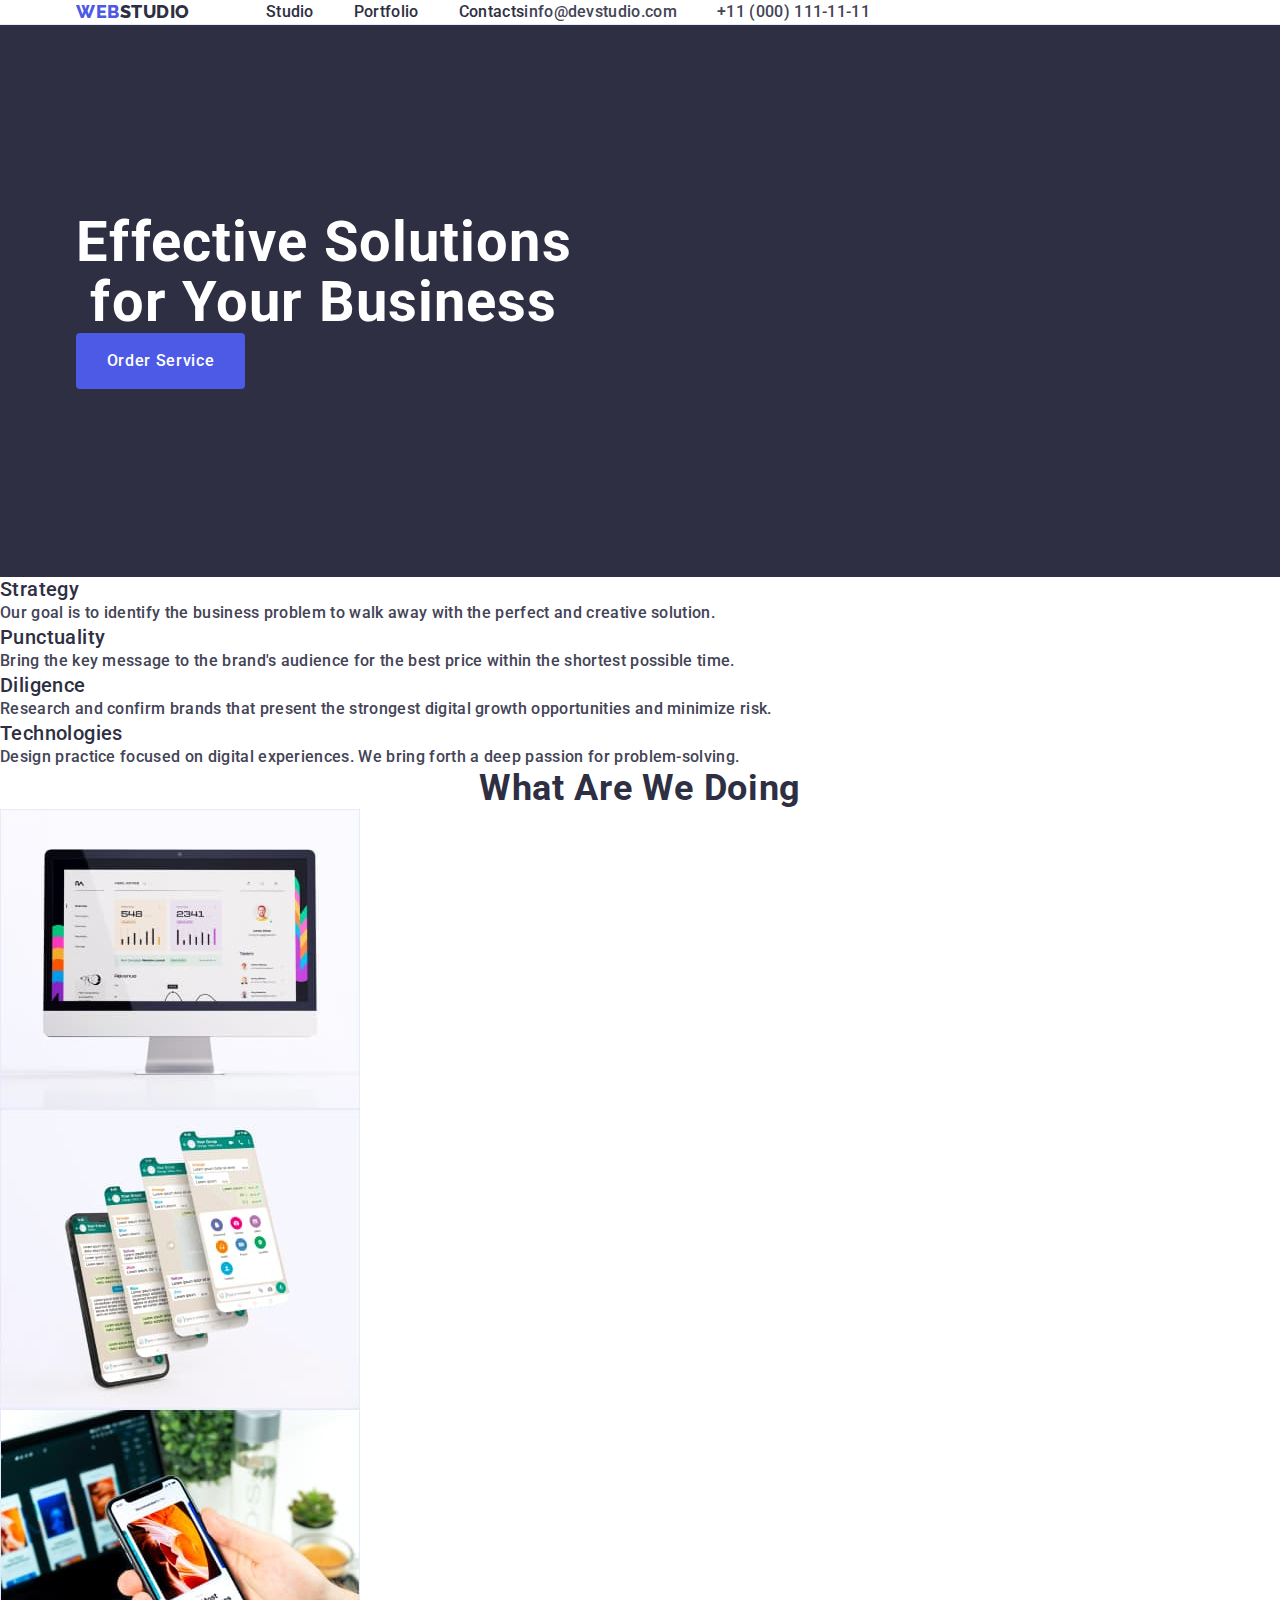
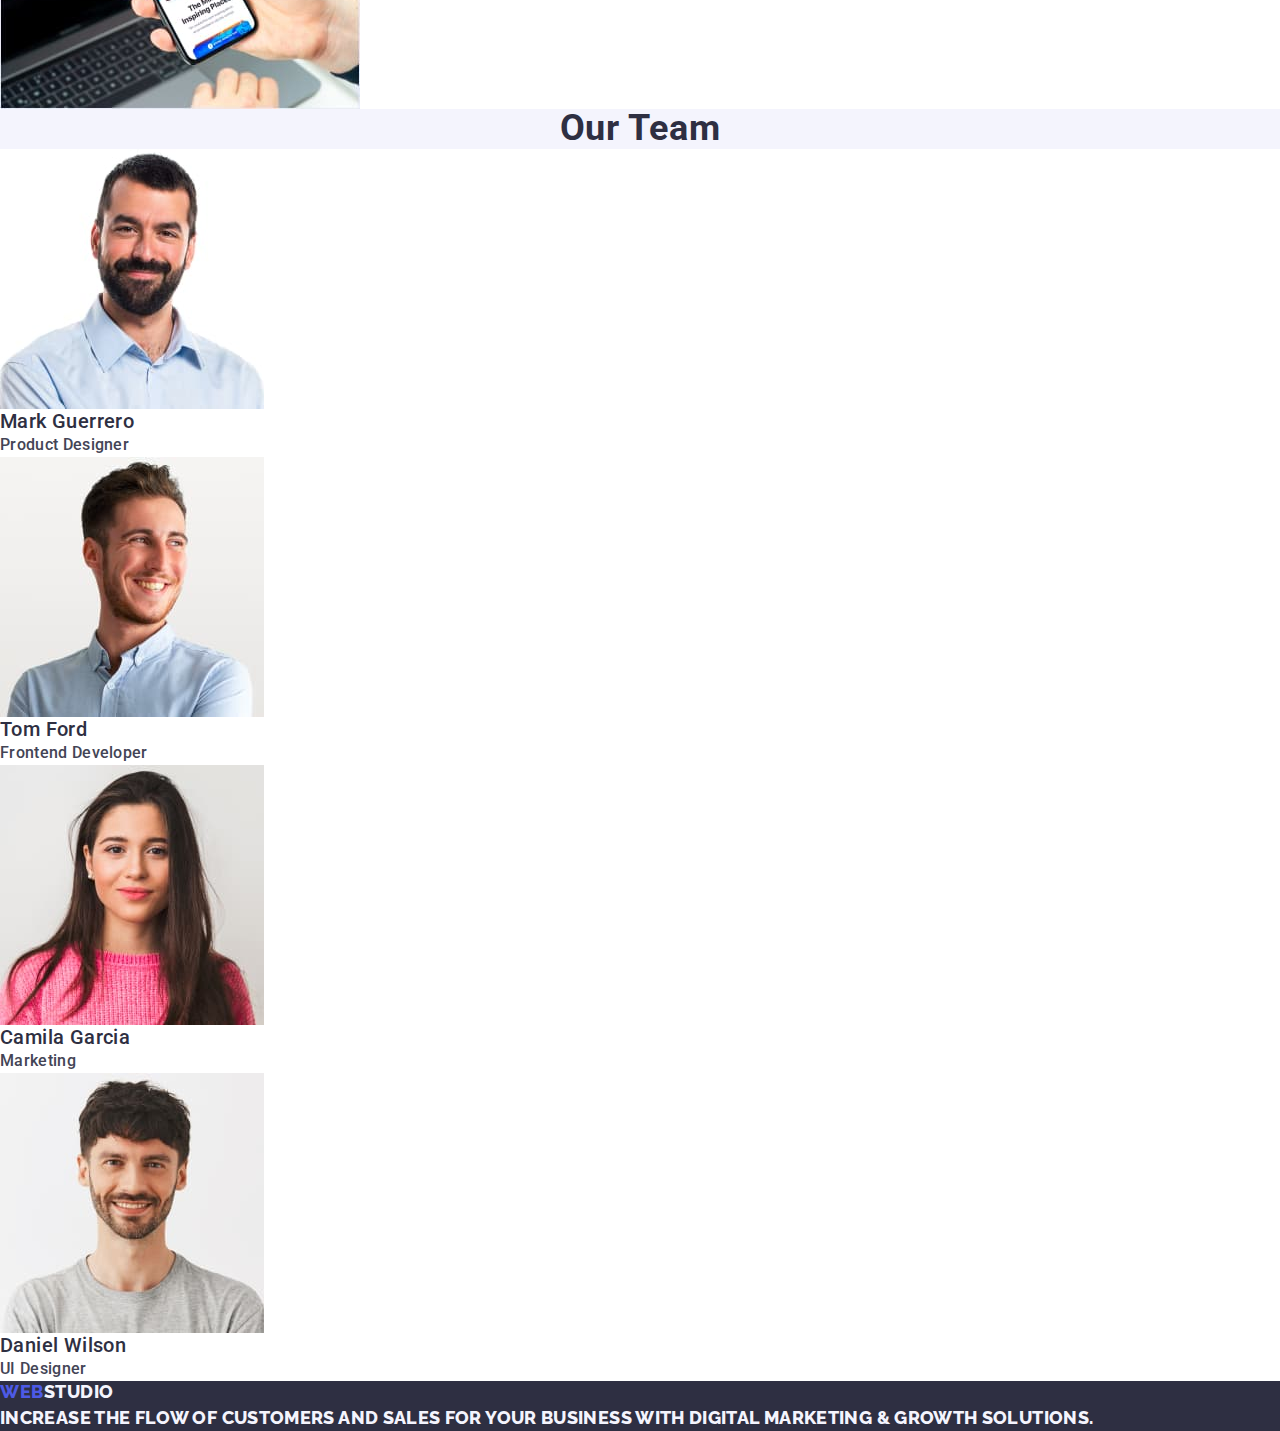
==== index.html @ 6ceacbce "adding changes on main page" ====
<!DOCTYPE html>
<html lang="en">
  <head>
    <meta charset="UTF-8" />
    <meta http-equiv="X-UA-Compatible" content="IE=edge" />
    <meta name="viewport" content="width=device-width, initial-scale=1.0" />
    <title>Студія</title>
    <!-- normalizator -->
    <link
      href=" https://cdn.jsdelivr.net/npm/modern-normalize@2.0.0/modern-normalize.min.css "
      rel="stylesheet"
    />
    <!-- styles -->
    <link rel="stylesheet" href="./css/style.css" />
    <!-- fonts -->
    <link rel="preconnect" href="https://fonts.googleapis.com" />
    <link rel="preconnect" href="https://fonts.gstatic.com" crossorigin />
    <link
      href="https://fonts.googleapis.com/css2?family=Raleway:wght@800&display=swap"
      rel="stylesheet"
    />
    <!-- roboto -->
    <link rel="preconnect" href="https://fonts.googleapis.com" />
    <link rel="preconnect" href="https://fonts.gstatic.com" crossorigin />
    <link
      href="https://fonts.googleapis.com/css2?family=Roboto:wght@400;500;700;900&display=swap"
      rel="stylesheet"
    />
  </head>
  <body>
    <header class="headder-border-style">
      <div class="headder-container container">
        <nav class="navigation-container">
          <div class="logo-block">
            <a href="./index.html" target="_self" class="navigation link"
              >Web<span class="second-logo-part">Studio</span></a
            >
          </div>
          <ul class="list nav-list-cont">
            <li>
              <a
                href="./index.html"
                target="_self"
                class="first-link-nav link nav-link-box"
              >
                Studio
              </a>
            </li>
            <li>
              <a
                href="./portfolio.html"
                target="_self"
                class="first-link-nav link nav-link-box"
              >
                Portfolio
              </a>
            </li>
            <li>
              <a
                href=""
                target="_self"
                class="first-link-nav link nav-link-box"
              >
                Contacts
              </a>
            </li>
          </ul>
        </nav>
        <address class="address-style">
          <ul class="list address-link-box">
            <li>
              <a
                href="mailto:info@devstudio.com"
                target="_blank"
                class="address-link-style link"
                >info@devstudio.com</a
              >
            </li>
            <li>
              <a
                href="tel:+110001111111"
                target="_blank"
                class="address-link-style link"
              >
                +11 (000) 111-11-11
              </a>
            </li>
          </ul>
        </address>
      </div>
    </header>
    <main>
      <!--hero section-->
      <section class="first-section-style">
        <div class="container">
          <h1 class="first-section-h-first-style first-section-h-box">
            Effective Solutions for Your Business
          </h1>
          <button type="button" class="btn-style hero-section-btn-box">
            Order Service
          </button>
        </div>
      </section>

      <!--benefits Section-->
      <section>
        <h2 hidden>section2</h2>
        <ul class="list">
          <li>
            <h3 class="second-section-h-third-style">Strategy</h3>
            <p class="second-section-p-style">
              Our goal is to identify the business problem to walk away with the
              perfect and creative solution.
            </p>
          </li>
          <li>
            <h3 class="second-section-h-third-style">Punctuality</h3>
            <p class="second-section-p-style">
              Bring the key message to the brand's audience for the best price
              within the shortest possible time.
            </p>
          </li>
          <li>
            <h3 class="second-section-h-third-style">Diligence</h3>
            <p class="second-section-p-style">
              Research and confirm brands that present the strongest digital
              growth opportunities and minimize risk.
            </p>
          </li>
          <li>
            <h3 class="second-section-h-third-style">Technologies</h3>
            <p class="second-section-p-style">
              Design practice focused on digital experiences. We bring forth a
              deep passion for problem-solving.
            </p>
          </li>
        </ul>
      </section>

      <!--what are we doing section-->
      <section>
        <h2 class="third-section-h-second-style">What are we doing</h2>
        <ul class="list">
          <li>
            <img
              src="./images/whatAreWeDoing-section/monitor.jpg"
              alt="monitor"
              width="360"
              height="300"
            />
          </li>
          <li>
            <img
              src="./images/whatAreWeDoing-section/mobile_windows.jpg"
              alt="mobile windows"
              width="360"
              height="300"
            />
          </li>
          <li>
            <img
              src="./images/whatAreWeDoing-section/phone_in_hand.jpg"
              alt="phone in hand"
              width="360"
              height="300"
            />
          </li>
        </ul>
      </section>

      <!--our team section-->
      <section class="fourth-section-style">
        <h2 class="fourth-section-h-styles">Our Team</h2>
        <ul class="list">
          <li class="fourth-section-li-style">
            <img
              src="./images/ourTeam-section/mark_guerrero.jpg"
              alt="Mark Guerrero"
              width="264"
              height="260"
            />
            <h3 class="second-section-h-third-style">Mark Guerrero</h3>
            <p class="second-section-p-style">Product Designer</p>
          </li>
          <li class="fourth-section-li-style">
            <img
              src="./images/ourTeam-section/tom_ford.jpg"
              alt="Tom Ford"
              width="264"
              height="260"
            />
            <h3 class="second-section-h-third-style">Tom Ford</h3>
            <p class="second-section-p-style">Frontend Developer</p>
          </li>
          <li class="fourth-section-li-style">
            <img
              src="./images/ourTeam-section/camila_garcia.jpg"
              alt="Camila Garcia"
              width="264"
              height="260"
            />
            <h3 class="second-section-h-third-style">Camila Garcia</h3>
            <p class="second-section-p-style">Marketing</p>
          </li>
          <li class="fourth-section-li-style">
            <img
              src="./images/ourTeam-section/daniel_wilson.jpg"
              alt="Daniel Wilson"
              width="264"
              height="260"
            />
            <h3 class="second-section-h-third-style">Daniel Wilson</h3>
            <p class="second-section-p-style">UI Designer</p>
          </li>
        </ul>
      </section>
    </main>
    <footer class="footer-style">
      <a href="./index.html" target="_self" class="navigation link"
        >Web<span class="footer-logo-second-part">Studio</span></a
      >
      <p class="navigation footer-paragraph-style">
        Increase the flow of customers and sales for your business with digital
        marketing & growth solutions.
      </p>
    </footer>
  </body>
</html>
---- css/style.css ----
/* common styles */
:root {
  --primary-font-color: #ffffff;
  --primary-text-color: #434455;
  --primary-brand-color: #404bbf;
  --logo-color: #4d5ae5;
  --primary-link-color: #2e2f42;
  --bg-btn-color: #f4f4fd;
}

body {
  font-family: 'Raleway', sans-serif;
  font-family: 'Roboto', sans-serif;
  font-family: 'Roboto', sans-serif;
  color: #434455;
  background-color: var(--primary-font-color);
  font-size: 14px;
  font-weight: 500;
  line-height: 1.5;
}

*,
*::before,
*::after {
  box-sizing: border-box;
  margin: 0;
}

img {
  display: block;
}

h1,
h2,
h3,
h4,
h5,
h6,
p {
  margin-top: 0;
  margin-bottom: 0;
}

ul,
ol {
  margin-top: 0;
  margin-bottom: 0;
  padding-left: 0;
}

.container {
  width: 1158px;
  margin: 0 auto;
  padding: 0 15px;
}

/* headder */
.headder-border-style {
  border-bottom: 1px solid #e7e9fc;
}

.headder-container {
  display: flex;
}

.navigation-container {
  display: flex;
  align-items: center;
}

.logo-block {
  margin-right: 76px;
}

.nav-list-cont {
  display: flex;
  gap: 40px;
}

.navigation {
  font-family: 'Raleway', sans-serif;
  font-weight: 800;
  font-size: 18px;
  line-height: 1.17;
  letter-spacing: 0.03em;
  text-transform: uppercase;
  color: var(--logo-color);
}

.nav-link-box {
  padding: 24px 0;
}

.link {
  text-decoration: none;
}

.second-logo-part {
  color: var(--primary-link-color);
}

.list {
  list-style: none;
}

.first-link-nav {
  font-weight: 500;
  font-size: 16px;
  line-height: 1.5;
  letter-spacing: 0.02em;
  color: var(--primary-link-color);
}

.first-link-nav:hover,
.first-link-nav:focus {
  color: var(--primary-brand-color);
}

.address-style {
  font-style: normal;
}

.address-link-style {
  font-size: 16px;
  line-height: 1.5;
  letter-spacing: 0.02em;
  color: var(--primary-text-color);
}

.address-link-box {
  display: flex;
  gap: 40px;
}

.address-link-style:hover,
.address-link-style:focus {
  color: #404bbf;
}

/* main */
.first-section-style {
  padding: 188px 0;
  background-color: var(--primary-link-color);
}

.first-section-h-first-style {
  font-size: 56px;
  line-height: 1.07;
  text-align: center;
  letter-spacing: 0.02em;
  color: #ffffff;
}

.first-section-h-box {
  max-width: 496px;
}

.hero-section-btn-box {
  display: block;
  min-width: 169px;
  height: 56px;
  border: none;
  background-color: var(--logo-color);
  border-radius: 4px;
  cursor: pointer;
}

.second-section-h-third-style {
  font-weight: 500;
  font-size: 20px;
  line-height: 1.2;
  letter-spacing: 0.02em;
  color: var(--primary-link-color);
}

.second-section-p-style {
  font-size: 16px;
  letter-spacing: 0.02em;
}

.third-section-h-second-style {
  font-size: 36px;
  line-height: 1.11;
  text-align: center;
  letter-spacing: 0.02em;
  text-transform: capitalize;
  color: var(--primary-link-color);
}

.fourth-section-style {
  background-color: #f4f4fd;
}

.fourth-section-h-styles {
  font-size: 36px;
  line-height: 1.11;
  text-align: center;
  letter-spacing: 0.02em;
  text-transform: capitalize;
  color: var(--primary-link-color);
}

.fourth-section-li-style {
  background-color: #ffffff;
}

.portfolio-rows-card-style {
  font-weight: 500;
  font-size: 20px;
  line-height: 1.2;
  letter-spacing: 0.02em;
  color: var(--primary-link-color);
}
.portfolio-rows-p-style {
  font-size: 16px;
  line-height: 1.5;
  letter-spacing: 0.02em;
  color: var(--primary-text-color);
}

/* btn-section */
.btn-style {
  background-color: #4d5ae5;
  font-family: 'Roboto', sans-serif;
  font-weight: 500;
  font-size: 16px;
  line-height: 1.5;
  letter-spacing: 0.04em;
  color: #ffffff;
}

.btn-style:hover,
.btn-style:focus {
  background-color: #404bbf;
  cursor: pointer;
}

.btn-first-style {
  font-family: 'Roboto', sans-serif;
  font-weight: 500;
  font-size: 16px;
  line-height: 1.5;
  letter-spacing: 0.04em;
  color: var(--logo-color);
  background-color: var(--bg-btn-color);
}

.btn-first-style:hover,
.btn-first-style:focus {
  color: #ffffff;
  background-color: #404bbf;
  cursor: pointer;
}

/* footer */
.footer-style {
  background-color: var(--primary-link-color);
}

.footer-logo-second-part {
  color: var(--bg-btn-color);
}

.footer-paragraph-style {
  color: var(--bg-btn-color);
  letter-spacing: 0.02em;
  line-height: 1.5;
}
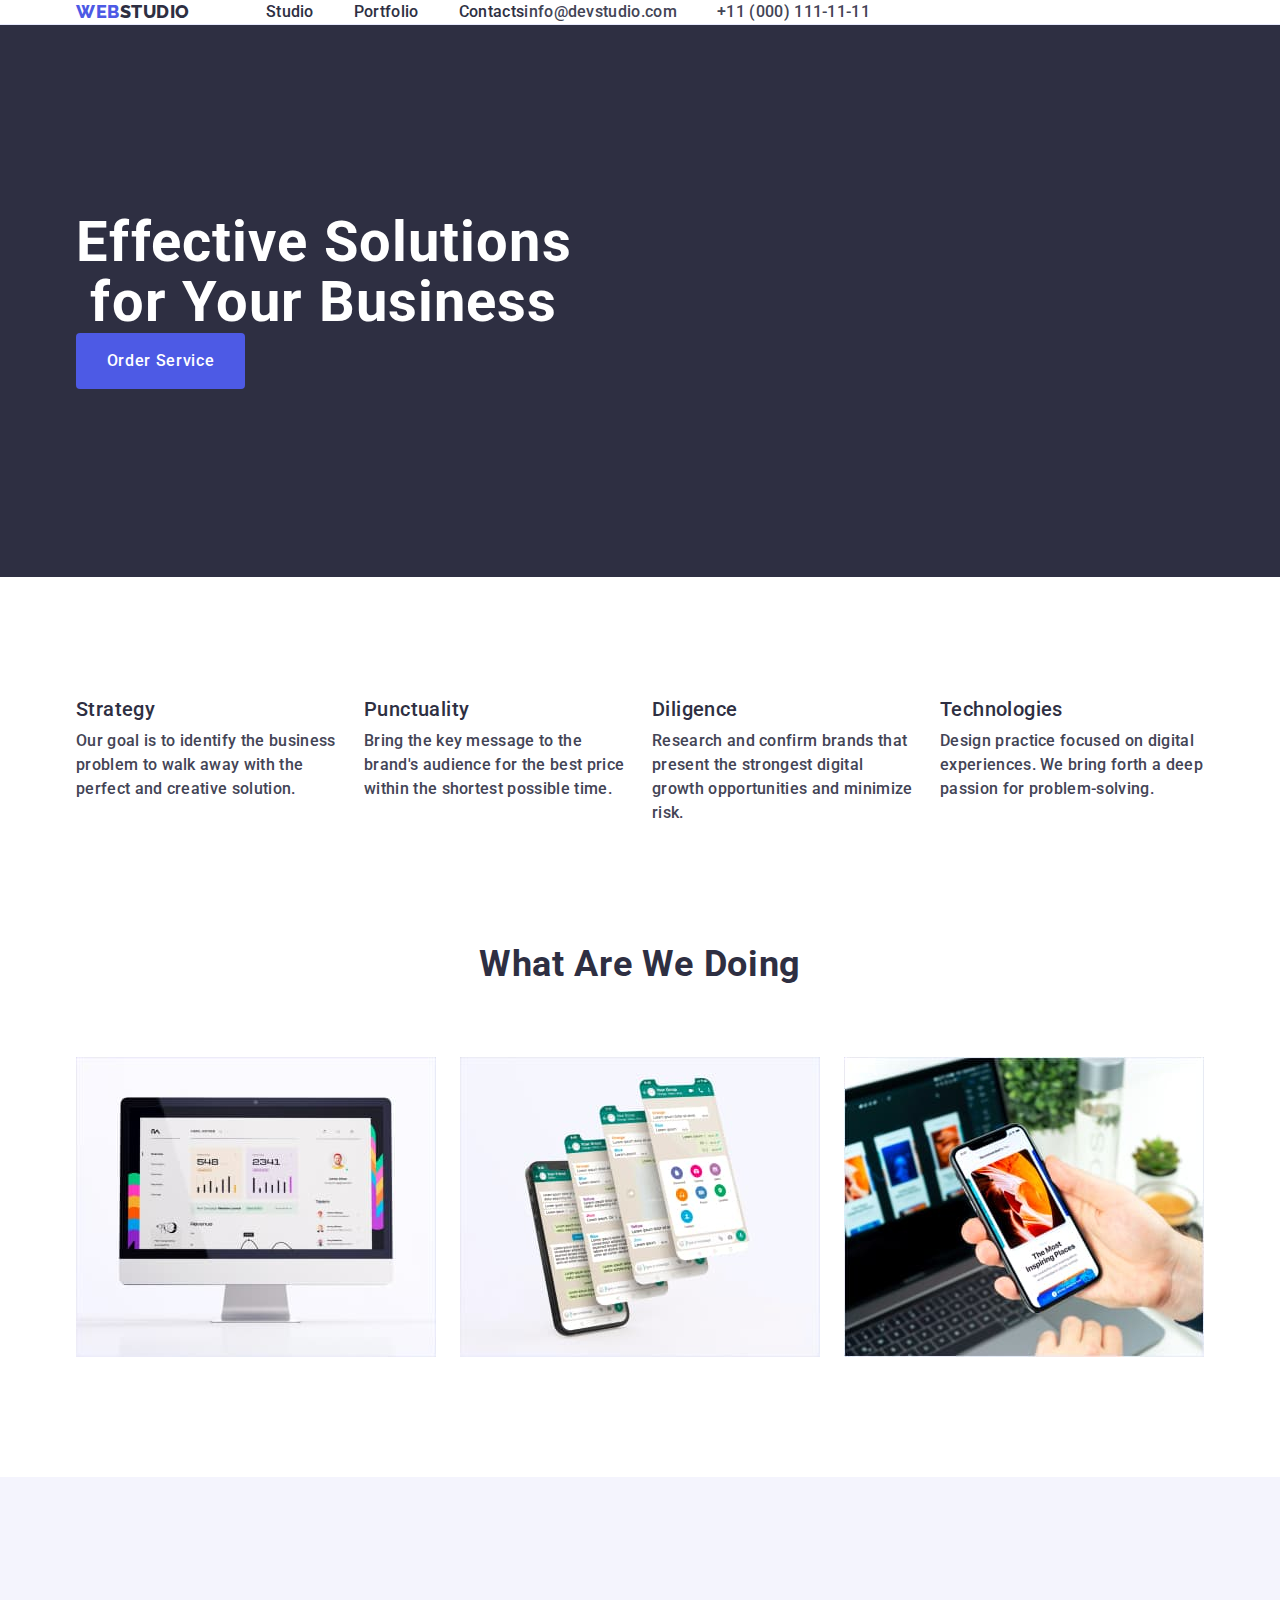
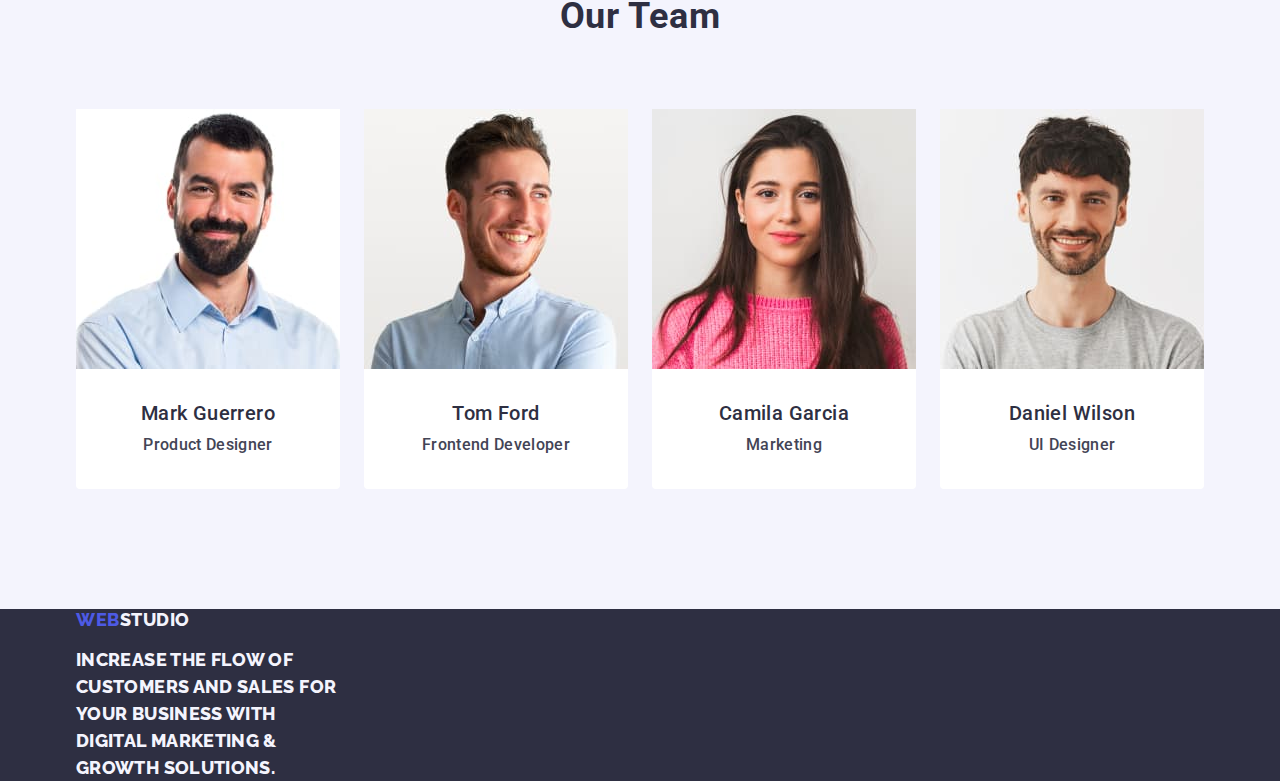
==== commit 4f775756: "add style changes on main page" ====
--- a/index.html
+++ b/index.html
@@ -103,126 +103,189 @@
       </section>
 
       <!--benefits Section-->
-      <section>
-        <h2 hidden>section2</h2>
-        <ul class="list">
-          <li>
-            <h3 class="second-section-h-third-style">Strategy</h3>
-            <p class="second-section-p-style">
-              Our goal is to identify the business problem to walk away with the
-              perfect and creative solution.
-            </p>
-          </li>
-          <li>
-            <h3 class="second-section-h-third-style">Punctuality</h3>
-            <p class="second-section-p-style">
-              Bring the key message to the brand's audience for the best price
-              within the shortest possible time.
-            </p>
-          </li>
-          <li>
-            <h3 class="second-section-h-third-style">Diligence</h3>
-            <p class="second-section-p-style">
-              Research and confirm brands that present the strongest digital
-              growth opportunities and minimize risk.
-            </p>
-          </li>
-          <li>
-            <h3 class="second-section-h-third-style">Technologies</h3>
-            <p class="second-section-p-style">
-              Design practice focused on digital experiences. We bring forth a
-              deep passion for problem-solving.
-            </p>
-          </li>
-        </ul>
+      <section class="seond-section-container">
+        <div class="container">
+          <h2 class="visually-hidden">section2</h2>
+          <ul class="list second-section-ul-box">
+            <li class="second-section-li-box">
+              <h3
+                class="second-section-h-third-style second-section-h-third-box"
+              >
+                Strategy
+              </h3>
+              <p class="second-section-p-style">
+                Our goal is to identify the business problem to walk away with
+                the perfect and creative solution.
+              </p>
+            </li>
+            <li class="second-section-li-box">
+              <h3
+                class="second-section-h-third-style second-section-h-third-box"
+              >
+                Punctuality
+              </h3>
+              <p class="second-section-p-style">
+                Bring the key message to the brand's audience for the best price
+                within the shortest possible time.
+              </p>
+            </li>
+            <li class="second-section-li-box">
+              <h3
+                class="second-section-h-third-style second-section-h-third-box"
+              >
+                Diligence
+              </h3>
+              <p class="second-section-p-style">
+                Research and confirm brands that present the strongest digital
+                growth opportunities and minimize risk.
+              </p>
+            </li>
+            <li class="second-section-li-box">
+              <h3
+                class="second-section-h-third-style second-section-h-third-box"
+              >
+                Technologies
+              </h3>
+              <p class="second-section-p-style">
+                Design practice focused on digital experiences. We bring forth a
+                deep passion for problem-solving.
+              </p>
+            </li>
+          </ul>
+        </div>
       </section>
 
       <!--what are we doing section-->
-      <section>
-        <h2 class="third-section-h-second-style">What are we doing</h2>
-        <ul class="list">
-          <li>
-            <img
-              src="./images/whatAreWeDoing-section/monitor.jpg"
-              alt="monitor"
-              width="360"
-              height="300"
-            />
-          </li>
-          <li>
-            <img
-              src="./images/whatAreWeDoing-section/mobile_windows.jpg"
-              alt="mobile windows"
-              width="360"
-              height="300"
-            />
-          </li>
-          <li>
-            <img
-              src="./images/whatAreWeDoing-section/phone_in_hand.jpg"
-              alt="phone in hand"
-              width="360"
-              height="300"
-            />
-          </li>
-        </ul>
+      <section class="third-section-container">
+        <div class="container">
+          <h2 class="third-section-h-second-style third-section-h-box">
+            What are we doing
+          </h2>
+          <ul class="list third-section-ul-box">
+            <li class="third-section-li-box">
+              <img
+                src="./images/whatAreWeDoing-section/monitor.jpg"
+                alt="monitor"
+                width="360"
+                height="300"
+              />
+            </li>
+            <li class="third-section-li-box">
+              <img
+                src="./images/whatAreWeDoing-section/mobile_windows.jpg"
+                alt="mobile windows"
+                width="360"
+                height="300"
+              />
+            </li>
+            <li class="third-section-li-box">
+              <img
+                src="./images/whatAreWeDoing-section/phone_in_hand.jpg"
+                alt="phone in hand"
+                width="360"
+                height="300"
+              />
+            </li>
+          </ul>
+        </div>
       </section>
 
       <!--our team section-->
-      <section class="fourth-section-style">
-        <h2 class="fourth-section-h-styles">Our Team</h2>
-        <ul class="list">
-          <li class="fourth-section-li-style">
-            <img
-              src="./images/ourTeam-section/mark_guerrero.jpg"
-              alt="Mark Guerrero"
-              width="264"
-              height="260"
-            />
-            <h3 class="second-section-h-third-style">Mark Guerrero</h3>
-            <p class="second-section-p-style">Product Designer</p>
-          </li>
-          <li class="fourth-section-li-style">
-            <img
-              src="./images/ourTeam-section/tom_ford.jpg"
-              alt="Tom Ford"
-              width="264"
-              height="260"
-            />
-            <h3 class="second-section-h-third-style">Tom Ford</h3>
-            <p class="second-section-p-style">Frontend Developer</p>
-          </li>
-          <li class="fourth-section-li-style">
-            <img
-              src="./images/ourTeam-section/camila_garcia.jpg"
-              alt="Camila Garcia"
-              width="264"
-              height="260"
-            />
-            <h3 class="second-section-h-third-style">Camila Garcia</h3>
-            <p class="second-section-p-style">Marketing</p>
-          </li>
-          <li class="fourth-section-li-style">
-            <img
-              src="./images/ourTeam-section/daniel_wilson.jpg"
-              alt="Daniel Wilson"
-              width="264"
-              height="260"
-            />
-            <h3 class="second-section-h-third-style">Daniel Wilson</h3>
-            <p class="second-section-p-style">UI Designer</p>
-          </li>
-        </ul>
+      <section class="fourth-section-style fourth-section-container">
+        <div class="container">
+          <h2 class="fourth-section-h-styles fourth-section-h-second-box">
+            Our Team
+          </h2>
+          <ul class="list fourth-section-ul-box">
+            <li class="fourth-section-li-style fourth-section-li-box">
+              <img
+                src="./images/ourTeam-section/mark_guerrero.jpg"
+                alt="Mark Guerrero"
+                width="264"
+                height="260"
+              />
+              <div class="fourth-section-card-info-box">
+                <h3
+                  class="second-section-h-third-style fourth-section-card-h-box"
+                >
+                  Mark Guerrero
+                </h3>
+                <p class="second-section-p-style fourth-section-card-p-box">
+                  Product Designer
+                </p>
+              </div>
+            </li>
+            <li class="fourth-section-li-style fourth-section-li-box">
+              <img
+                src="./images/ourTeam-section/tom_ford.jpg"
+                alt="Tom Ford"
+                width="264"
+                height="260"
+              />
+              <div class="fourth-section-card-info-box">
+                <h3
+                  class="second-section-h-third-style fourth-section-card-h-box"
+                >
+                  Tom Ford
+                </h3>
+                <p class="second-section-p-style fourth-section-card-p-box">
+                  Frontend Developer
+                </p>
+              </div>
+            </li>
+            <li class="fourth-section-li-style fourth-section-li-box">
+              <img
+                src="./images/ourTeam-section/camila_garcia.jpg"
+                alt="Camila Garcia"
+                width="264"
+                height="260"
+              />
+              <div class="fourth-section-card-info-box">
+                <h3
+                  class="second-section-h-third-style fourth-section-card-h-box"
+                >
+                  Camila Garcia
+                </h3>
+                <p class="second-section-p-style fourth-section-card-p-box">
+                  Marketing
+                </p>
+              </div>
+            </li>
+            <li class="fourth-section-li-style fourth-section-li-box">
+              <img
+                src="./images/ourTeam-section/daniel_wilson.jpg"
+                alt="Daniel Wilson"
+                width="264"
+                height="260"
+              />
+              <div class="fourth-section-card-info-box">
+                <h3
+                  class="second-section-h-third-style fourth-section-card-h-box"
+                >
+                  Daniel Wilson
+                </h3>
+                <p class="second-section-p-style fourth-section-card-p-box">
+                  UI Designer
+                </p>
+              </div>
+            </li>
+          </ul>
+        </div>
       </section>
     </main>
     <footer class="footer-style">
-      <a href="./index.html" target="_self" class="navigation link"
-        >Web<span class="footer-logo-second-part">Studio</span></a
-      >
-      <p class="navigation footer-paragraph-style">
-        Increase the flow of customers and sales for your business with digital
-        marketing & growth solutions.
-      </p>
+      <div class="container">
+        <a
+          href="./index.html"
+          target="_self"
+          class="navigation link footer-link-box"
+          >Web<span class="footer-logo-second-part">Studio</span></a
+        >
+        <p class="navigation footer-paragraph-style footer-p-box">
+          Increase the flow of customers and sales for your business with
+          digital marketing & growth solutions.
+        </p>
+      </div>
     </footer>
   </body>
 </html>
--- a/css/style.css
+++ b/css/style.css
@@ -143,6 +143,7 @@
   background-color: var(--primary-link-color);
 }
 
+/* hero section */
 .first-section-h-first-style {
   font-size: 56px;
   line-height: 1.07;
@@ -165,6 +166,34 @@
   cursor: pointer;
 }
 
+/* second section */
+.seond-section-container {
+  padding: 120px 0;
+}
+
+.visually-hidden {
+  position: absolute;
+  width: 1px;
+  height: 1px;
+  margin: -1px;
+  border: 0;
+  padding: 0;
+
+  white-space: nowrap;
+  clip-path: inset(100%);
+  clip: rect(0 0 0 0);
+  overflow: hidden;
+}
+
+.second-section-ul-box {
+  display: flex;
+  gap: 24px;
+}
+
+.second-section-li-box {
+  width: calc((100% - 72px) / 4);
+}
+
 .second-section-h-third-style {
   font-weight: 500;
   font-size: 20px;
@@ -173,9 +202,17 @@
   color: var(--primary-link-color);
 }
 
+.second-section-h-third-box {
+  margin-bottom: 8px;
+}
+
 .second-section-p-style {
   font-size: 16px;
   letter-spacing: 0.02em;
+}
+/* third section */
+.third-section-container {
+  padding-bottom: 120px;
 }
 
 .third-section-h-second-style {
@@ -185,6 +222,51 @@
   letter-spacing: 0.02em;
   text-transform: capitalize;
   color: var(--primary-link-color);
+}
+
+.third-section-h-box {
+  margin-bottom: 72px;
+}
+
+.third-section-ul-box {
+  display: flex;
+  gap: 24px;
+}
+
+.third-section-li-box {
+  width: calc((100% - 48px) / 3);
+}
+
+/* fourth section */
+.fourth-section-container {
+  padding: 120px 0;
+}
+
+.fourth-section-h-second-box {
+  margin-bottom: 72px;
+}
+
+.fourth-section-ul-box {
+  display: flex;
+  gap: 24px;
+}
+
+.fourth-section-li-box {
+  width: calc((100% - 72px) / 4);
+  border-radius: 0 0 4px 4px;
+}
+
+.fourth-section-card-info-box {
+  padding: 32px 16px;
+}
+
+.fourth-section-card-h-box {
+  text-align: center;
+  margin-bottom: 8px;
+}
+
+.fourth-section-card-p-box {
+  text-align: center;
 }
 
 .fourth-section-style {
@@ -253,6 +335,19 @@
 }
 
 /* footer */
+.footer-container {
+  padding: 100px 0;
+}
+
+.footer-link-box {
+  display: inline-block;
+  margin-bottom: 16px;
+}
+
+.footer-p-box {
+  max-width: 264px;
+}
+
 .footer-style {
   background-color: var(--primary-link-color);
 }
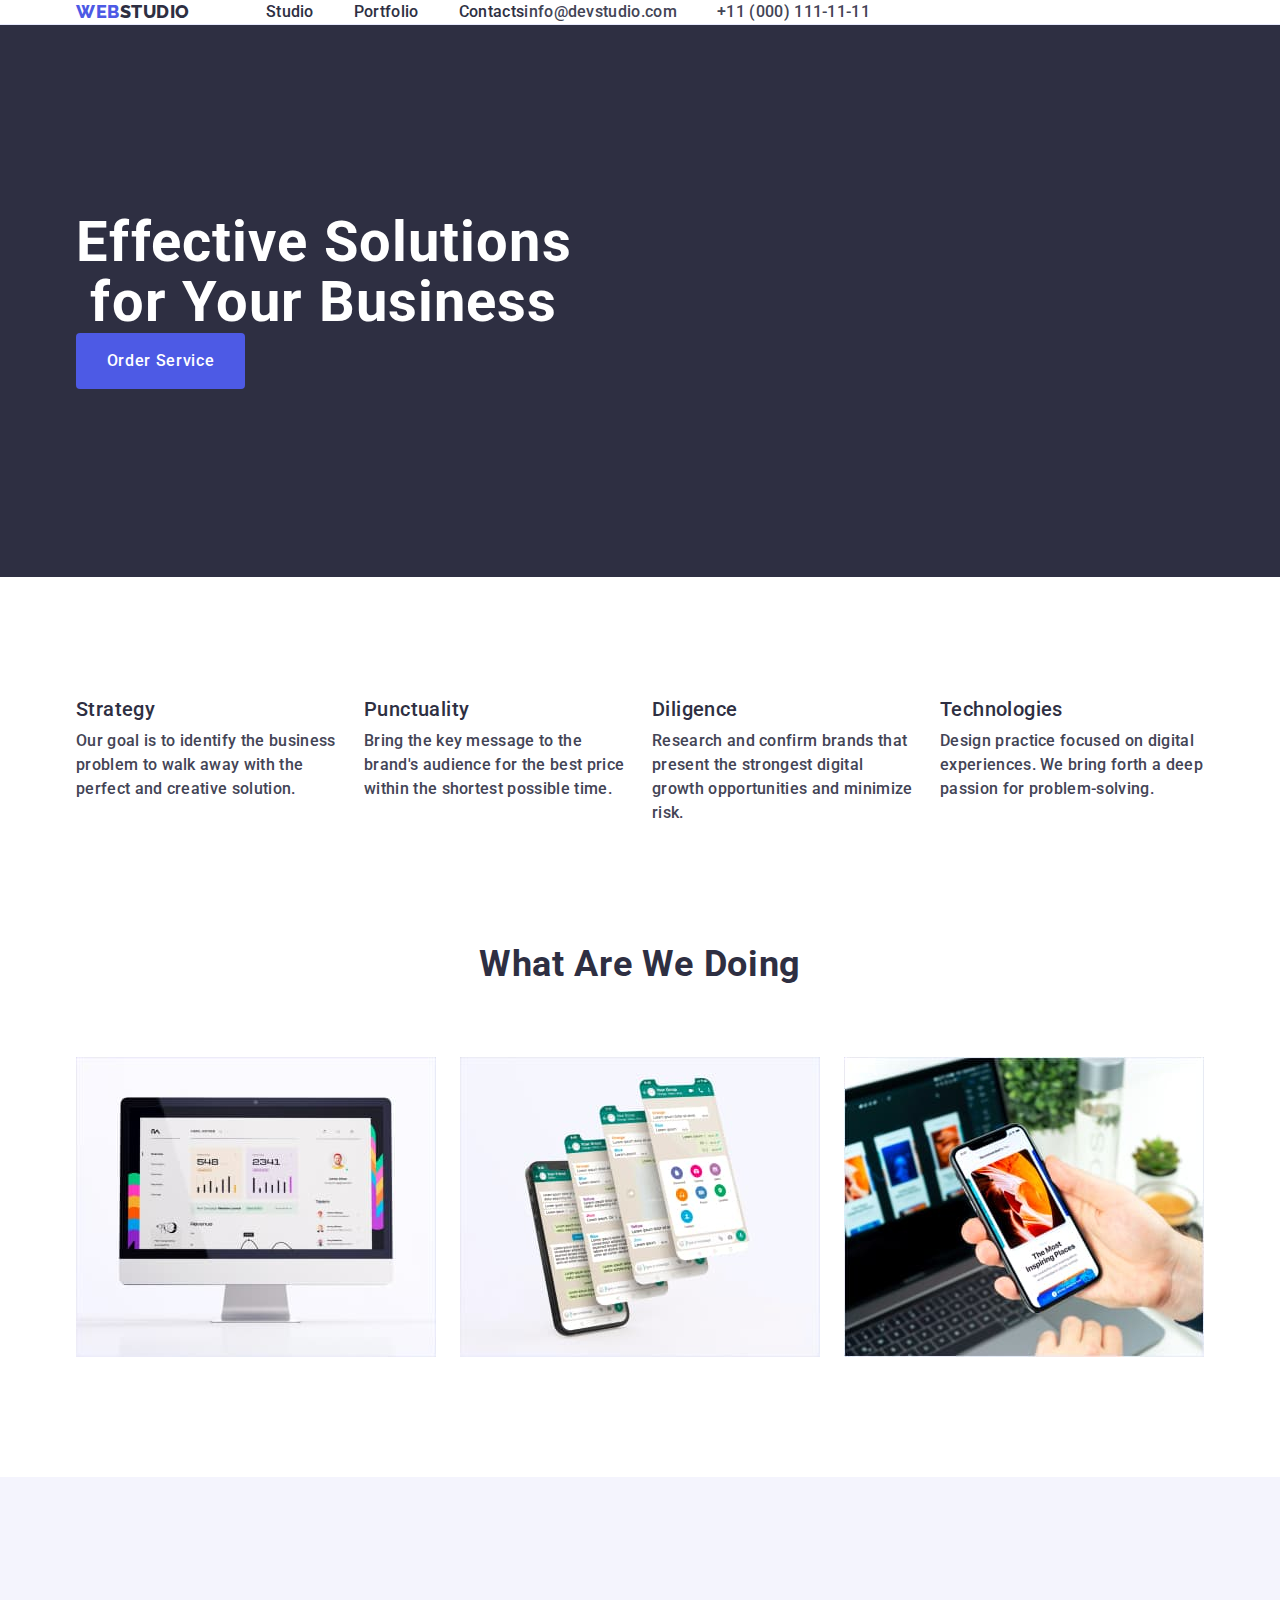
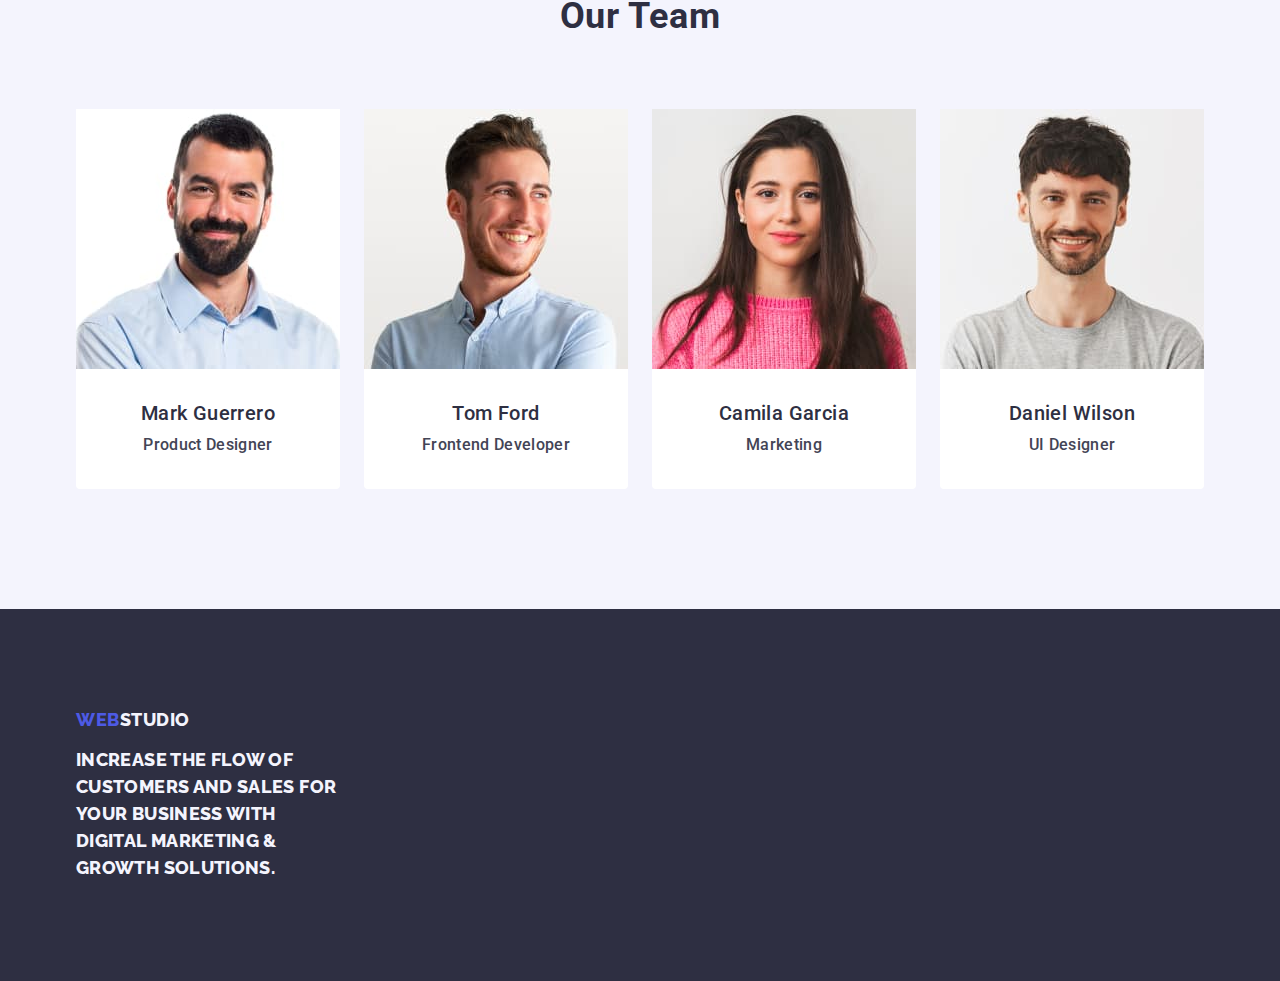
==== commit 23d0c74f: "editing style file" ====
--- a/index.html
+++ b/index.html
@@ -31,11 +31,12 @@
     <header class="headder-border-style">
       <div class="headder-container container">
         <nav class="navigation-container">
-          <div class="logo-block">
-            <a href="./index.html" target="_self" class="navigation link"
-              >Web<span class="second-logo-part">Studio</span></a
-            >
-          </div>
+          <a
+            href="./index.html"
+            target="_self"
+            class="navigation link logo-block"
+            >Web<span class="second-logo-part">Studio</span></a
+          >
           <ul class="list nav-list-cont">
             <li>
               <a
@@ -273,7 +274,7 @@
         </div>
       </section>
     </main>
-    <footer class="footer-style">
+    <footer class="footer-style footer-container">
       <div class="container">
         <a
           href="./index.html"
--- a/css/style.css
+++ b/css/style.css
@@ -6,6 +6,7 @@
   --logo-color: #4d5ae5;
   --primary-link-color: #2e2f42;
   --bg-btn-color: #f4f4fd;
+  --portfolio-frst-btn-color: #e7e9fc;
 }
 
 body {
@@ -286,12 +287,26 @@
   background-color: #ffffff;
 }
 
+/* portfolio page */
+.portfolio-hero-section-container {
+  padding-top: 96px;
+  padding-bottom: 120px;
+}
+
+.portfolio-hero-ul-box {
+  display: flex;
+  justify-content: center;
+  gap: 24px;
+  margin-bottom: 72px;
+}
+
 .portfolio-rows-card-style {
   font-weight: 500;
   font-size: 20px;
   line-height: 1.2;
   letter-spacing: 0.02em;
   color: var(--primary-link-color);
+  margin-bottom: 8px;
 }
 .portfolio-rows-p-style {
   font-size: 16px;
@@ -300,7 +315,38 @@
   color: var(--primary-text-color);
 }
 
+.portfolio-hero-rows-container {
+  display: flex;
+  flex-wrap: wrap;
+  column-gap: 24px;
+  row-gap: 48px;
+}
+
+.portfolio-hero-li-box {
+  width: calc((100% - 48px) / 3);
+}
+
+.portfolio-hero-card-info-box {
+  padding: 32px 16px;
+  border: 1px solid #e7e9fc;
+  border-top: none;
+}
+
+/* .portfolio-hero-card-h-box {
+} */
+
 /* btn-section */
+.portfolio-hero-frst-btn {
+  padding: 12px 24px;
+  border: 1px solid var(--portfolio-frst-btn-color);
+  border-radius: 4px;
+}
+
+.portfolio-hero-frst-btn:hover,
+.portfolio-hero-frst-btn:focus {
+  border: 1px solid transparent;
+}
+
 .btn-style {
   background-color: #4d5ae5;
   font-family: 'Roboto', sans-serif;
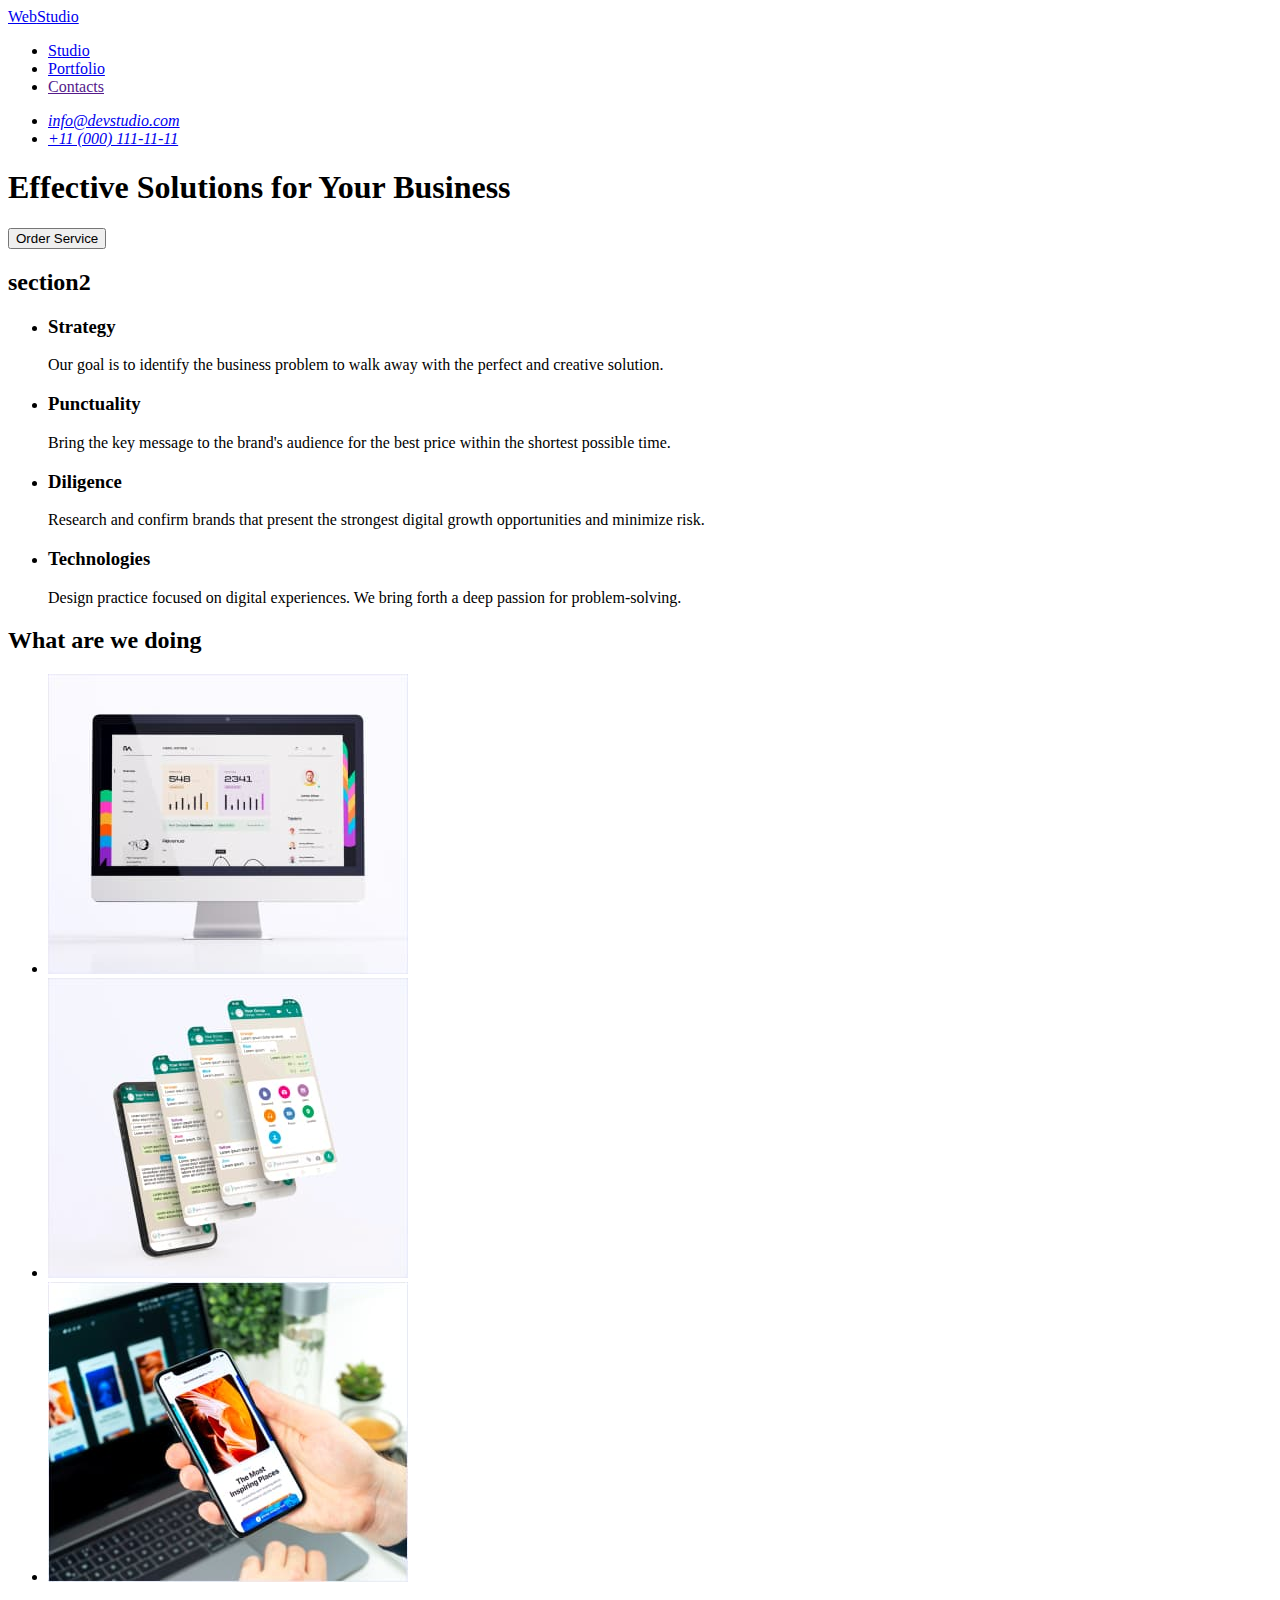
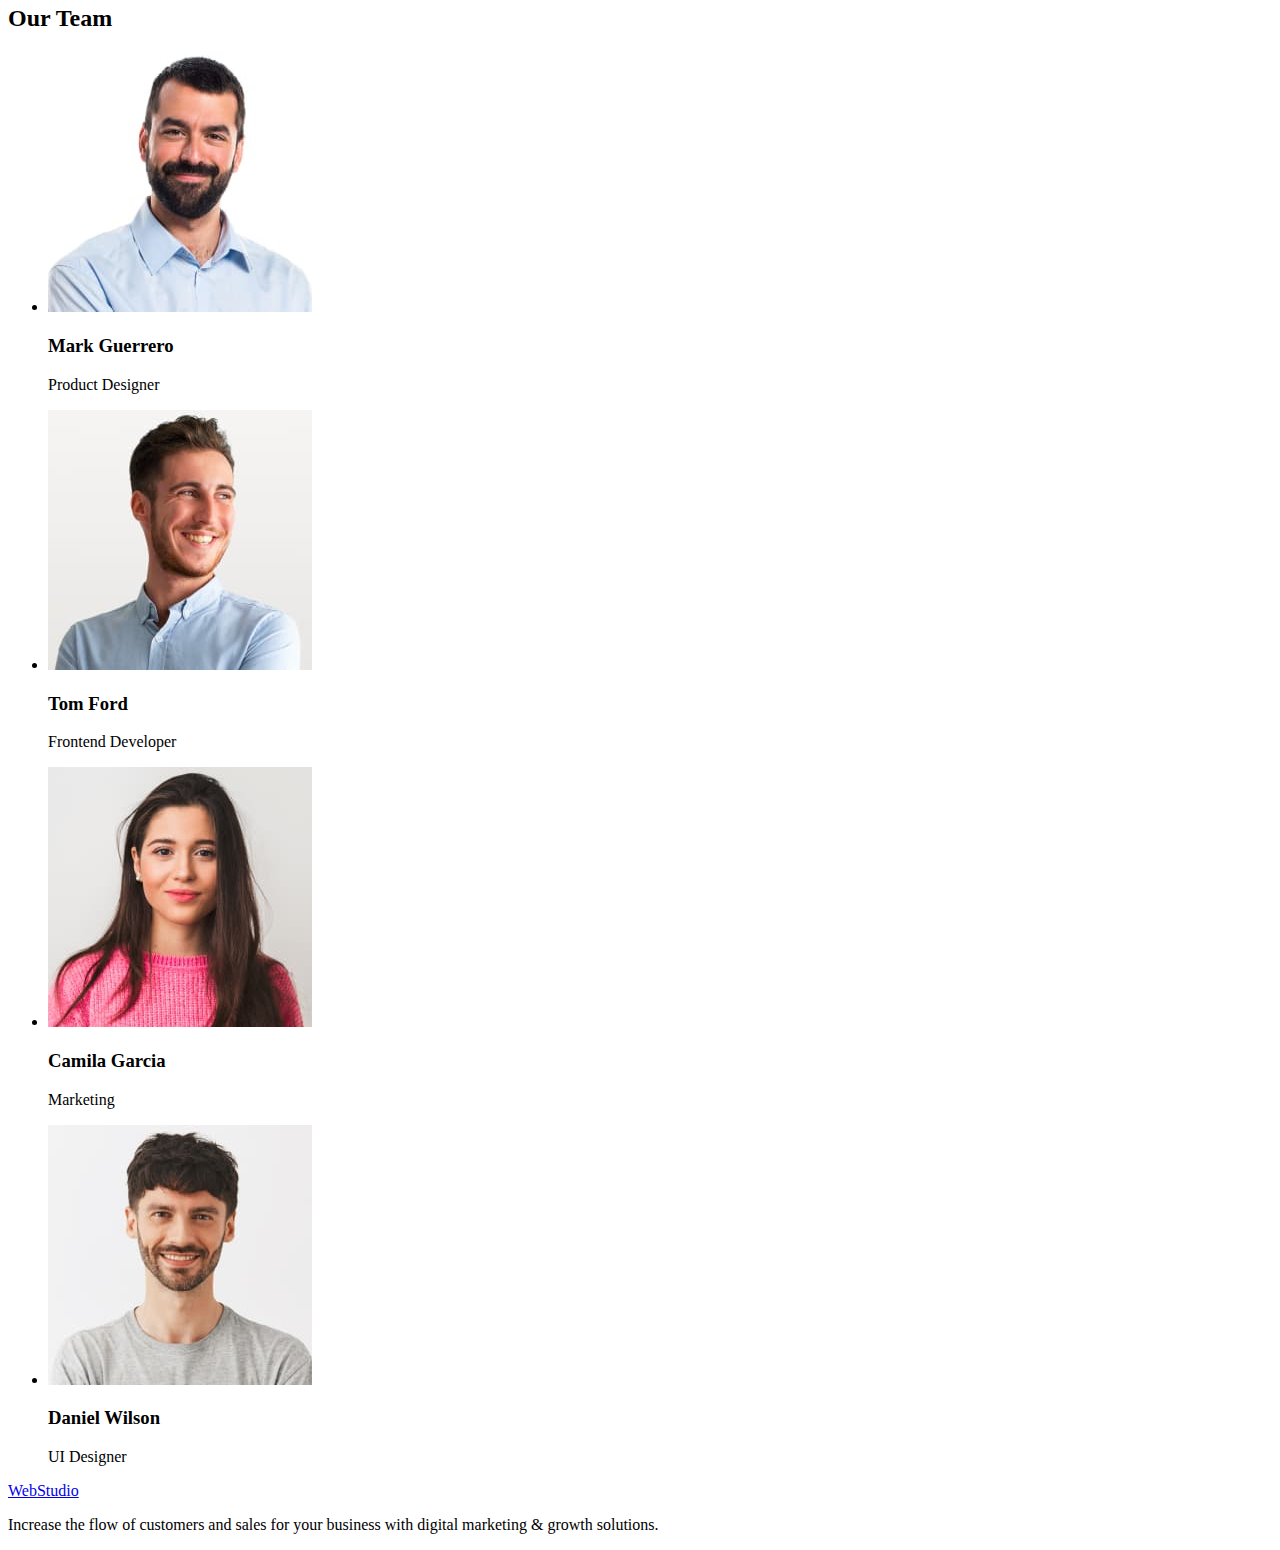
==== commit 1f617517: "3rd trying add normalizator" ====
--- a/index.html
+++ b/index.html
@@ -2,15 +2,10 @@
 <html lang="en">
   <head>
     <meta charset="UTF-8" />
-    <meta http-equiv="X-UA-Compatible" content="IE=edge" />
     <meta name="viewport" content="width=device-width, initial-scale=1.0" />
-    <title>Студія</title>
-    <!-- normalizator -->
-    <link
-      href=" https://cdn.jsdelivr.net/npm/modern-normalize@2.0.0/modern-normalize.min.css "
-      rel="stylesheet"
-    />
-    <!-- styles -->
+    <title>Document</title>
+    <link rel="stylesheet"
+    href="https://cdn.jsdelivr.net/npm/modern-normalize@2.0.0/modern-normalize.min.css/>
     <link rel="stylesheet" href="./css/style.css" />
     <!-- fonts -->
     <link rel="preconnect" href="https://fonts.googleapis.com" />
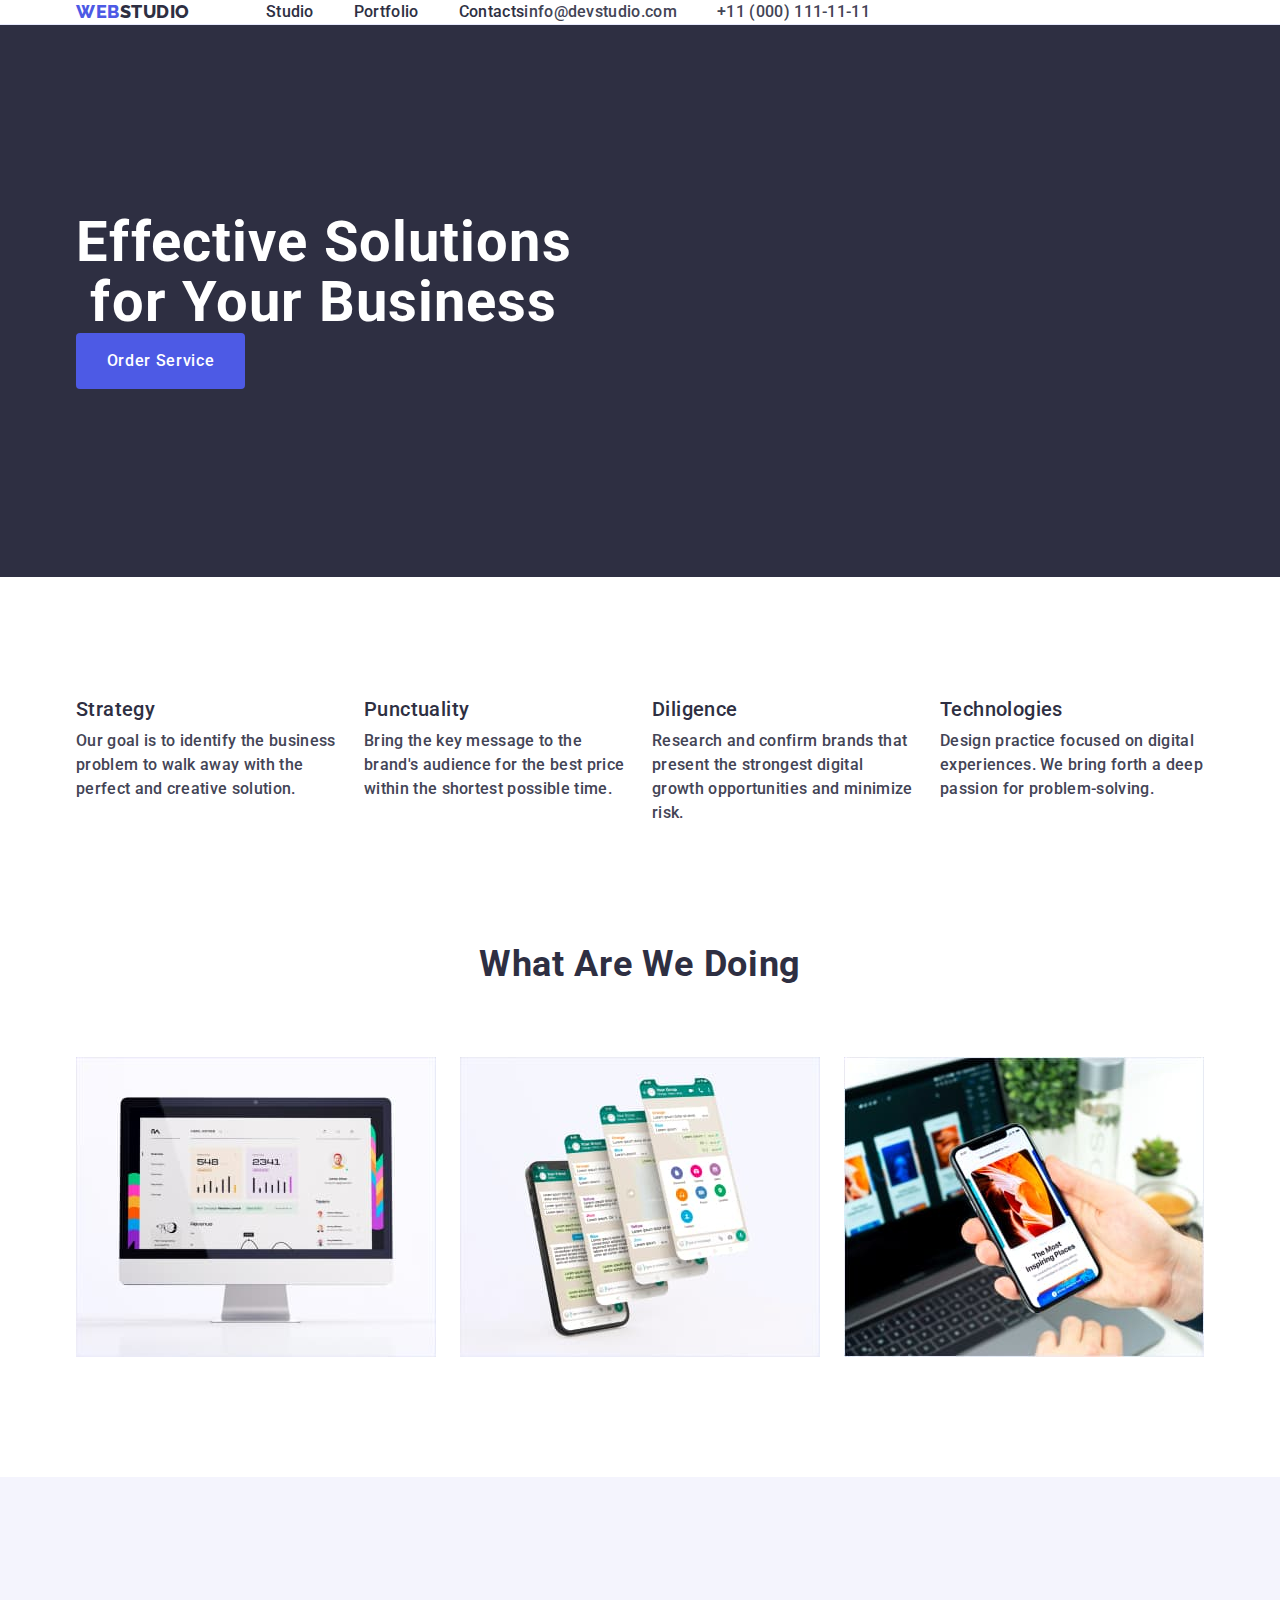
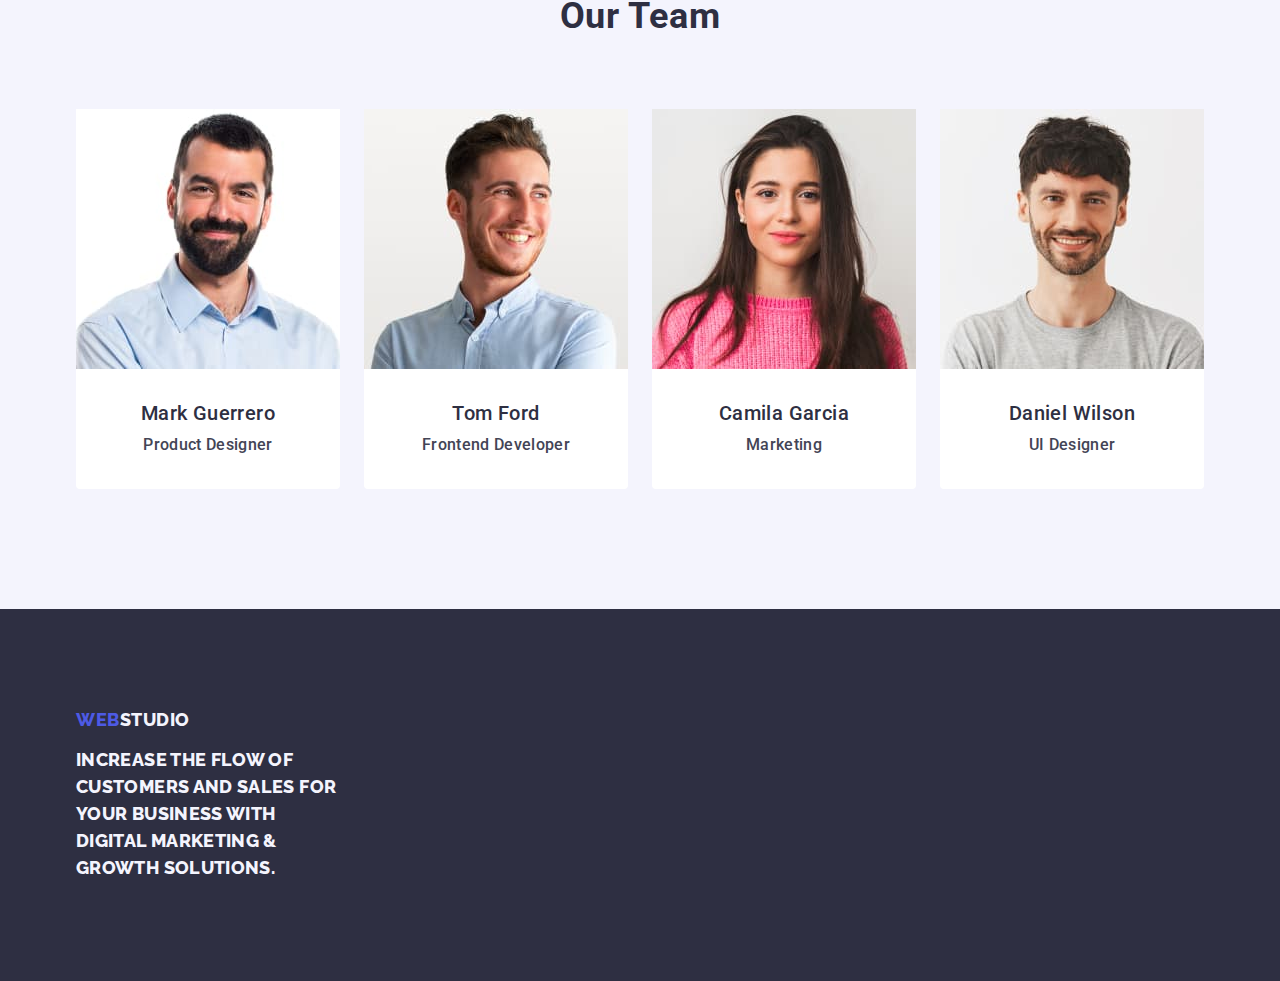
==== commit 47b9c1a1: "lol 2" ====
--- a/index.html
+++ b/index.html
@@ -4,8 +4,8 @@
     <meta charset="UTF-8" />
     <meta name="viewport" content="width=device-width, initial-scale=1.0" />
     <title>Document</title>
-    <link rel="stylesheet"
-    href="https://cdn.jsdelivr.net/npm/modern-normalize@2.0.0/modern-normalize.min.css/>
+    <link rel="stylesheet" href="./css/modern-normalize.min.css" />
+    <!-- styles -->
     <link rel="stylesheet" href="./css/style.css" />
     <!-- fonts -->
     <link rel="preconnect" href="https://fonts.googleapis.com" />
--- a/css/style.css
+++ b/css/style.css
@@ -0,0 +1,409 @@
+/* common styles */
+:root {
+  --primary-font-color: #ffffff;
+  --primary-text-color: #434455;
+  --primary-brand-color: #404bbf;
+  --logo-color: #4d5ae5;
+  --primary-link-color: #2e2f42;
+  --bg-btn-color: #f4f4fd;
+  --portfolio-frst-btn-color: #e7e9fc;
+}
+
+body {
+  font-family: 'Raleway', sans-serif;
+  font-family: 'Roboto', sans-serif;
+  font-family: 'Roboto', sans-serif;
+  color: #434455;
+  background-color: var(--primary-font-color);
+  font-size: 14px;
+  font-weight: 500;
+  line-height: 1.5;
+}
+
+*,
+*::before,
+*::after {
+  box-sizing: border-box;
+  margin: 0;
+}
+
+img {
+  display: block;
+}
+
+h1,
+h2,
+h3,
+h4,
+h5,
+h6,
+p {
+  margin-top: 0;
+  margin-bottom: 0;
+}
+
+ul,
+ol {
+  margin-top: 0;
+  margin-bottom: 0;
+  padding-left: 0;
+}
+
+.container {
+  width: 1158px;
+  margin: 0 auto;
+  padding: 0 15px;
+}
+
+/* headder */
+.headder-border-style {
+  border-bottom: 1px solid #e7e9fc;
+}
+
+.headder-container {
+  display: flex;
+}
+
+.navigation-container {
+  display: flex;
+  align-items: center;
+}
+
+.logo-block {
+  margin-right: 76px;
+}
+
+.nav-list-cont {
+  display: flex;
+  gap: 40px;
+}
+
+.navigation {
+  font-family: 'Raleway', sans-serif;
+  font-weight: 800;
+  font-size: 18px;
+  line-height: 1.17;
+  letter-spacing: 0.03em;
+  text-transform: uppercase;
+  color: var(--logo-color);
+}
+
+.nav-link-box {
+  padding: 24px 0;
+}
+
+.link {
+  text-decoration: none;
+}
+
+.second-logo-part {
+  color: var(--primary-link-color);
+}
+
+.list {
+  list-style: none;
+}
+
+.first-link-nav {
+  font-weight: 500;
+  font-size: 16px;
+  line-height: 1.5;
+  letter-spacing: 0.02em;
+  color: var(--primary-link-color);
+}
+
+.first-link-nav:hover,
+.first-link-nav:focus {
+  color: var(--primary-brand-color);
+}
+
+.address-style {
+  font-style: normal;
+}
+
+.address-link-style {
+  font-size: 16px;
+  line-height: 1.5;
+  letter-spacing: 0.02em;
+  color: var(--primary-text-color);
+}
+
+.address-link-box {
+  display: flex;
+  gap: 40px;
+}
+
+.address-link-style:hover,
+.address-link-style:focus {
+  color: #404bbf;
+}
+
+/* main */
+.first-section-style {
+  padding: 188px 0;
+  background-color: var(--primary-link-color);
+}
+
+/* hero section */
+.first-section-h-first-style {
+  font-size: 56px;
+  line-height: 1.07;
+  text-align: center;
+  letter-spacing: 0.02em;
+  color: #ffffff;
+}
+
+.first-section-h-box {
+  max-width: 496px;
+}
+
+.hero-section-btn-box {
+  display: block;
+  min-width: 169px;
+  height: 56px;
+  border: none;
+  background-color: var(--logo-color);
+  border-radius: 4px;
+  cursor: pointer;
+}
+
+/* second section */
+.seond-section-container {
+  padding: 120px 0;
+}
+
+.visually-hidden {
+  position: absolute;
+  width: 1px;
+  height: 1px;
+  margin: -1px;
+  border: 0;
+  padding: 0;
+
+  white-space: nowrap;
+  clip-path: inset(100%);
+  clip: rect(0 0 0 0);
+  overflow: hidden;
+}
+
+.second-section-ul-box {
+  display: flex;
+  gap: 24px;
+}
+
+.second-section-li-box {
+  width: calc((100% - 72px) / 4);
+}
+
+.second-section-h-third-style {
+  font-weight: 500;
+  font-size: 20px;
+  line-height: 1.2;
+  letter-spacing: 0.02em;
+  color: var(--primary-link-color);
+}
+
+.second-section-h-third-box {
+  margin-bottom: 8px;
+}
+
+.second-section-p-style {
+  font-size: 16px;
+  letter-spacing: 0.02em;
+}
+/* third section */
+.third-section-container {
+  padding-bottom: 120px;
+}
+
+.third-section-h-second-style {
+  font-size: 36px;
+  line-height: 1.11;
+  text-align: center;
+  letter-spacing: 0.02em;
+  text-transform: capitalize;
+  color: var(--primary-link-color);
+}
+
+.third-section-h-box {
+  margin-bottom: 72px;
+}
+
+.third-section-ul-box {
+  display: flex;
+  gap: 24px;
+}
+
+.third-section-li-box {
+  width: calc((100% - 48px) / 3);
+}
+
+/* fourth section */
+.fourth-section-container {
+  padding: 120px 0;
+}
+
+.fourth-section-h-second-box {
+  margin-bottom: 72px;
+}
+
+.fourth-section-ul-box {
+  display: flex;
+  gap: 24px;
+}
+
+.fourth-section-li-box {
+  width: calc((100% - 72px) / 4);
+  border-radius: 0 0 4px 4px;
+}
+
+.fourth-section-card-info-box {
+  padding: 32px 16px;
+}
+
+.fourth-section-card-h-box {
+  text-align: center;
+  margin-bottom: 8px;
+}
+
+.fourth-section-card-p-box {
+  text-align: center;
+}
+
+.fourth-section-style {
+  background-color: #f4f4fd;
+}
+
+.fourth-section-h-styles {
+  font-size: 36px;
+  line-height: 1.11;
+  text-align: center;
+  letter-spacing: 0.02em;
+  text-transform: capitalize;
+  color: var(--primary-link-color);
+}
+
+.fourth-section-li-style {
+  background-color: #ffffff;
+}
+
+/* portfolio page */
+.portfolio-hero-section-container {
+  padding-top: 96px;
+  padding-bottom: 120px;
+}
+
+.portfolio-hero-ul-box {
+  display: flex;
+  justify-content: center;
+  gap: 24px;
+  margin-bottom: 72px;
+}
+
+.portfolio-rows-card-style {
+  font-weight: 500;
+  font-size: 20px;
+  line-height: 1.2;
+  letter-spacing: 0.02em;
+  color: var(--primary-link-color);
+  margin-bottom: 8px;
+}
+.portfolio-rows-p-style {
+  font-size: 16px;
+  line-height: 1.5;
+  letter-spacing: 0.02em;
+  color: var(--primary-text-color);
+}
+
+.portfolio-hero-rows-container {
+  display: flex;
+  flex-wrap: wrap;
+  column-gap: 24px;
+  row-gap: 48px;
+}
+
+.portfolio-hero-li-box {
+  width: calc((100% - 48px) / 3);
+}
+
+.portfolio-hero-card-info-box {
+  padding: 32px 16px;
+  border: 1px solid #e7e9fc;
+  border-top: none;
+}
+
+/* .portfolio-hero-card-h-box {
+} */
+
+/* btn-section */
+.portfolio-hero-frst-btn {
+  padding: 12px 24px;
+  border: 1px solid var(--portfolio-frst-btn-color);
+  border-radius: 4px;
+}
+
+.portfolio-hero-frst-btn:hover,
+.portfolio-hero-frst-btn:focus {
+  border: 1px solid transparent;
+}
+
+.btn-style {
+  background-color: #4d5ae5;
+  font-family: 'Roboto', sans-serif;
+  font-weight: 500;
+  font-size: 16px;
+  line-height: 1.5;
+  letter-spacing: 0.04em;
+  color: #ffffff;
+}
+
+.btn-style:hover,
+.btn-style:focus {
+  background-color: #404bbf;
+  cursor: pointer;
+}
+
+.btn-first-style {
+  font-family: 'Roboto', sans-serif;
+  font-weight: 500;
+  font-size: 16px;
+  line-height: 1.5;
+  letter-spacing: 0.04em;
+  color: var(--logo-color);
+  background-color: var(--bg-btn-color);
+}
+
+.btn-first-style:hover,
+.btn-first-style:focus {
+  color: #ffffff;
+  background-color: #404bbf;
+  cursor: pointer;
+}
+
+/* footer */
+.footer-container {
+  padding: 100px 0;
+}
+
+.footer-link-box {
+  display: inline-block;
+  margin-bottom: 16px;
+}
+
+.footer-p-box {
+  max-width: 264px;
+}
+
+.footer-style {
+  background-color: var(--primary-link-color);
+}
+
+.footer-logo-second-part {
+  color: var(--bg-btn-color);
+}
+
+.footer-paragraph-style {
+  color: var(--bg-btn-color);
+  letter-spacing: 0.02em;
+  line-height: 1.5;
+}
